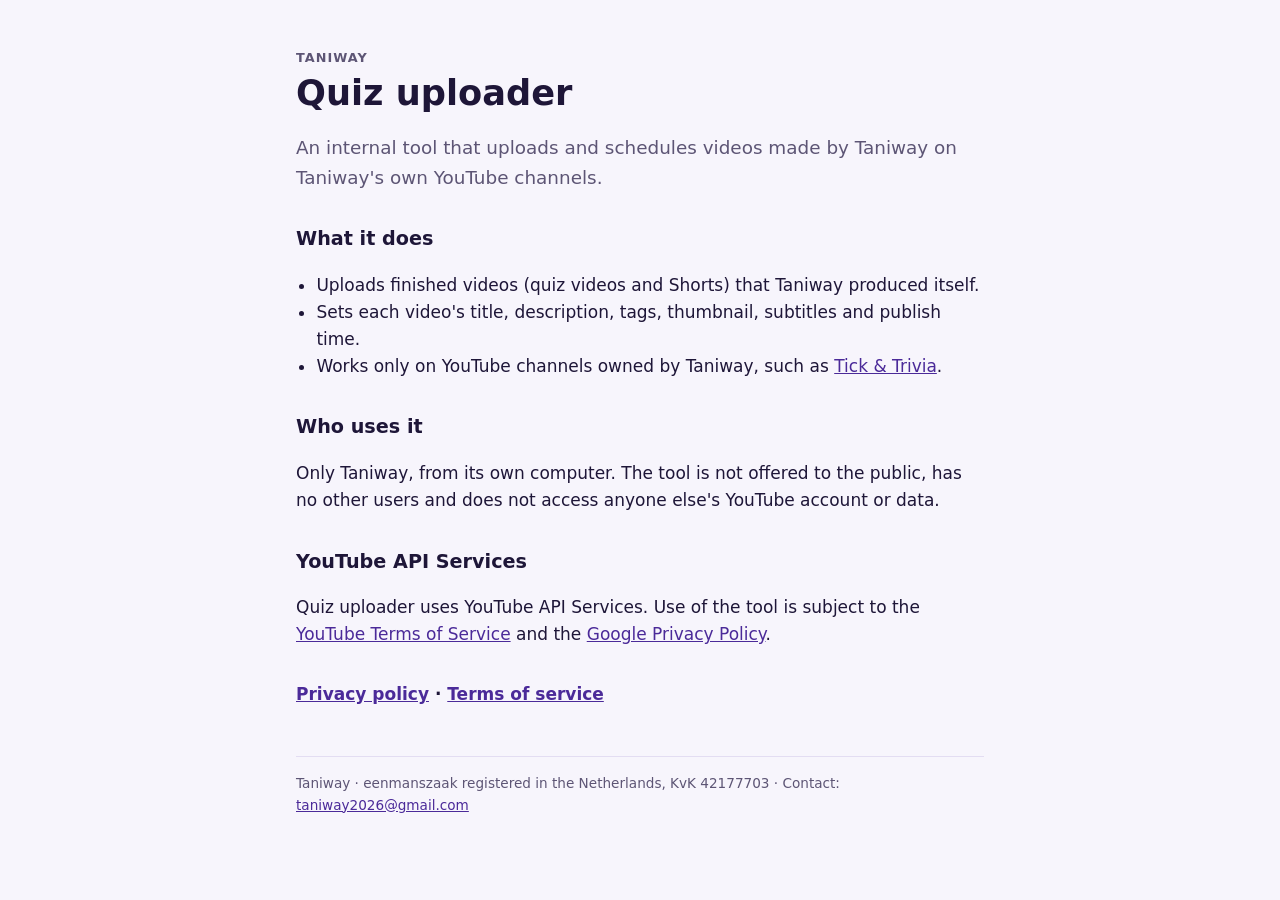
==== index.html @ 56ebe8cb "Home page, privacy policy and terms for Quiz uploader" ====
<!doctype html>
<html lang="en">
<head>
<meta charset="utf-8">
<meta name="viewport" content="width=device-width, initial-scale=1">
<title>Quiz uploader by Taniway</title>
<meta name="description" content="Quiz uploader is Taniway's internal tool that uploads Taniway's own videos to Taniway's own YouTube channels.">
<link rel="stylesheet" href="style.css">
</head>
<body>
<main>
  <p class="tag">Taniway</p>
  <h1>Quiz uploader</h1>
  <p class="lead">An internal tool that uploads and schedules videos made by Taniway on Taniway's own YouTube channels.</p>

  <h2>What it does</h2>
  <ul>
    <li>Uploads finished videos (quiz videos and Shorts) that Taniway produced itself.</li>
    <li>Sets each video's title, description, tags, thumbnail, subtitles and publish time.</li>
    <li>Works only on YouTube channels owned by Taniway, such as <a href="https://www.youtube.com/@tickandtrivia">Tick &amp; Trivia</a>.</li>
  </ul>

  <h2>Who uses it</h2>
  <p>Only Taniway, from its own computer. The tool is not offered to the public, has no other users and does not
  access anyone else's YouTube account or data.</p>

  <h2>YouTube API Services</h2>
  <p>Quiz uploader uses YouTube API Services. Use of the tool is subject to the
  <a href="https://www.youtube.com/t/terms">YouTube Terms of Service</a> and the
  <a href="https://policies.google.com/privacy">Google Privacy Policy</a>.</p>

  <p class="links"><a href="privacy.html">Privacy policy</a> · <a href="terms.html">Terms of service</a></p>

  <footer>Taniway · eenmanszaak registered in the Netherlands, KvK 42177703 ·
  Contact: <a href="mailto:taniway2026@gmail.com">taniway2026@gmail.com</a></footer>
</main>
</body>
</html>
---- style.css ----
:root { --bg: #f7f5fc; --ink: #1e1638; --muted: #5d5575; --accent: #4b2a99; --line: #e3ddf2; }
@media (prefers-color-scheme: dark) {
  :root { --bg: #161126; --ink: #f2eefb; --muted: #b6aecb; --accent: #ffc93c; --line: #2e2546; }
}
* { box-sizing: border-box; }
body { margin: 0; background: var(--bg); color: var(--ink);
  font: 17px/1.6 "Segoe UI", system-ui, -apple-system, Roboto, Arial, sans-serif; }
main { max-width: 720px; margin: 0 auto; padding: 48px 16px 64px; }
h1 { font-size: 2.2rem; line-height: 1.2; margin: 4px 0 12px; }
h2 { font-size: 1.2rem; margin: 32px 0 8px; }
a { color: var(--accent); }
.tag { text-transform: uppercase; letter-spacing: .08em; font-size: .8rem; font-weight: 700; color: var(--muted); margin: 0; }
.tag a { color: inherit; text-decoration: none; }
.lead { font-size: 1.15rem; color: var(--muted); }
.date { color: var(--muted); font-size: .9rem; }
.links { margin-top: 32px; font-weight: 600; }
ul { padding-left: 1.2em; }
footer { margin-top: 48px; padding-top: 16px; border-top: 1px solid var(--line); color: var(--muted); font-size: .85rem; }
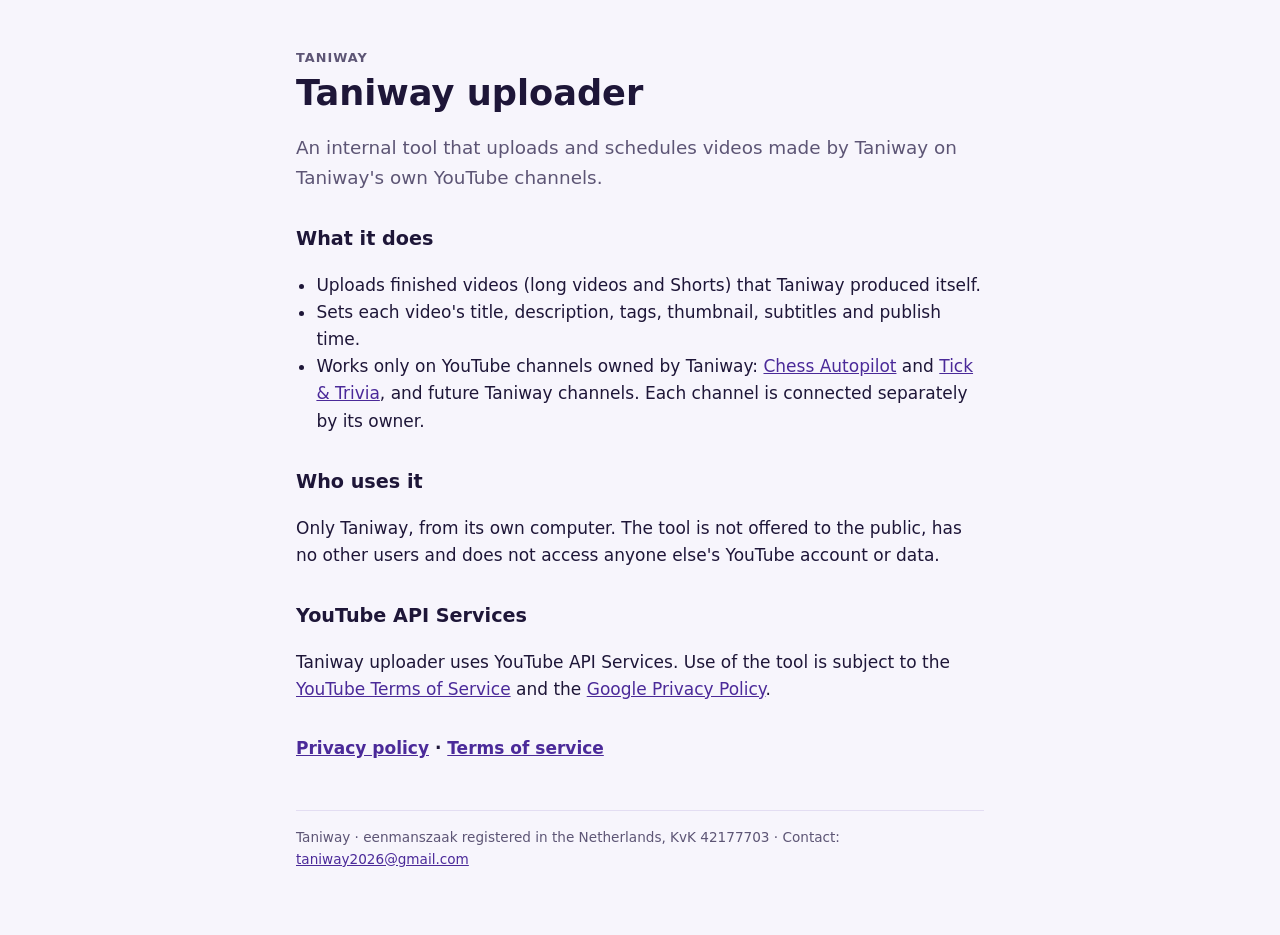
==== commit 83ada163: "Add files via upload" ====
--- a/index.html
+++ b/index.html
@@ -1,38 +1,38 @@
-<!doctype html>
-<html lang="en">
-<head>
-<meta charset="utf-8">
-<meta name="viewport" content="width=device-width, initial-scale=1">
-<title>Quiz uploader by Taniway</title>
-<meta name="description" content="Quiz uploader is Taniway's internal tool that uploads Taniway's own videos to Taniway's own YouTube channels.">
-<link rel="stylesheet" href="style.css">
-</head>
-<body>
-<main>
-  <p class="tag">Taniway</p>
-  <h1>Quiz uploader</h1>
-  <p class="lead">An internal tool that uploads and schedules videos made by Taniway on Taniway's own YouTube channels.</p>
-
-  <h2>What it does</h2>
-  <ul>
-    <li>Uploads finished videos (quiz videos and Shorts) that Taniway produced itself.</li>
-    <li>Sets each video's title, description, tags, thumbnail, subtitles and publish time.</li>
-    <li>Works only on YouTube channels owned by Taniway, such as <a href="https://www.youtube.com/@tickandtrivia">Tick &amp; Trivia</a>.</li>
-  </ul>
-
-  <h2>Who uses it</h2>
-  <p>Only Taniway, from its own computer. The tool is not offered to the public, has no other users and does not
-  access anyone else's YouTube account or data.</p>
-
-  <h2>YouTube API Services</h2>
-  <p>Quiz uploader uses YouTube API Services. Use of the tool is subject to the
-  <a href="https://www.youtube.com/t/terms">YouTube Terms of Service</a> and the
-  <a href="https://policies.google.com/privacy">Google Privacy Policy</a>.</p>
-
-  <p class="links"><a href="privacy.html">Privacy policy</a> · <a href="terms.html">Terms of service</a></p>
-
-  <footer>Taniway · eenmanszaak registered in the Netherlands, KvK 42177703 ·
-  Contact: <a href="mailto:taniway2026@gmail.com">taniway2026@gmail.com</a></footer>
-</main>
-</body>
-</html>
+<!doctype html>
+<html lang="en">
+<head>
+<meta charset="utf-8">
+<meta name="viewport" content="width=device-width, initial-scale=1">
+<title>Taniway uploader</title>
+<meta name="description" content="Taniway uploader is Taniway's internal tool that uploads Taniway's own videos to Taniway's own YouTube channels.">
+<link rel="stylesheet" href="style.css">
+</head>
+<body>
+<main>
+  <p class="tag">Taniway</p>
+  <h1>Taniway uploader</h1>
+  <p class="lead">An internal tool that uploads and schedules videos made by Taniway on Taniway's own YouTube channels.</p>
+
+  <h2>What it does</h2>
+  <ul>
+    <li>Uploads finished videos (long videos and Shorts) that Taniway produced itself.</li>
+    <li>Sets each video's title, description, tags, thumbnail, subtitles and publish time.</li>
+    <li>Works only on YouTube channels owned by Taniway: <a href="https://www.youtube.com/@chessautopilot">Chess Autopilot</a> and <a href="https://www.youtube.com/@tickandtrivia">Tick &amp; Trivia</a>, and future Taniway channels. Each channel is connected separately by its owner.</li>
+  </ul>
+
+  <h2>Who uses it</h2>
+  <p>Only Taniway, from its own computer. The tool is not offered to the public, has no other users and does not
+  access anyone else's YouTube account or data.</p>
+
+  <h2>YouTube API Services</h2>
+  <p>Taniway uploader uses YouTube API Services. Use of the tool is subject to the
+  <a href="https://www.youtube.com/t/terms">YouTube Terms of Service</a> and the
+  <a href="https://policies.google.com/privacy">Google Privacy Policy</a>.</p>
+
+  <p class="links"><a href="privacy.html">Privacy policy</a> · <a href="terms.html">Terms of service</a></p>
+
+  <footer>Taniway · eenmanszaak registered in the Netherlands, KvK 42177703 ·
+  Contact: <a href="mailto:taniway2026@gmail.com">taniway2026@gmail.com</a></footer>
+</main>
+</body>
+</html>
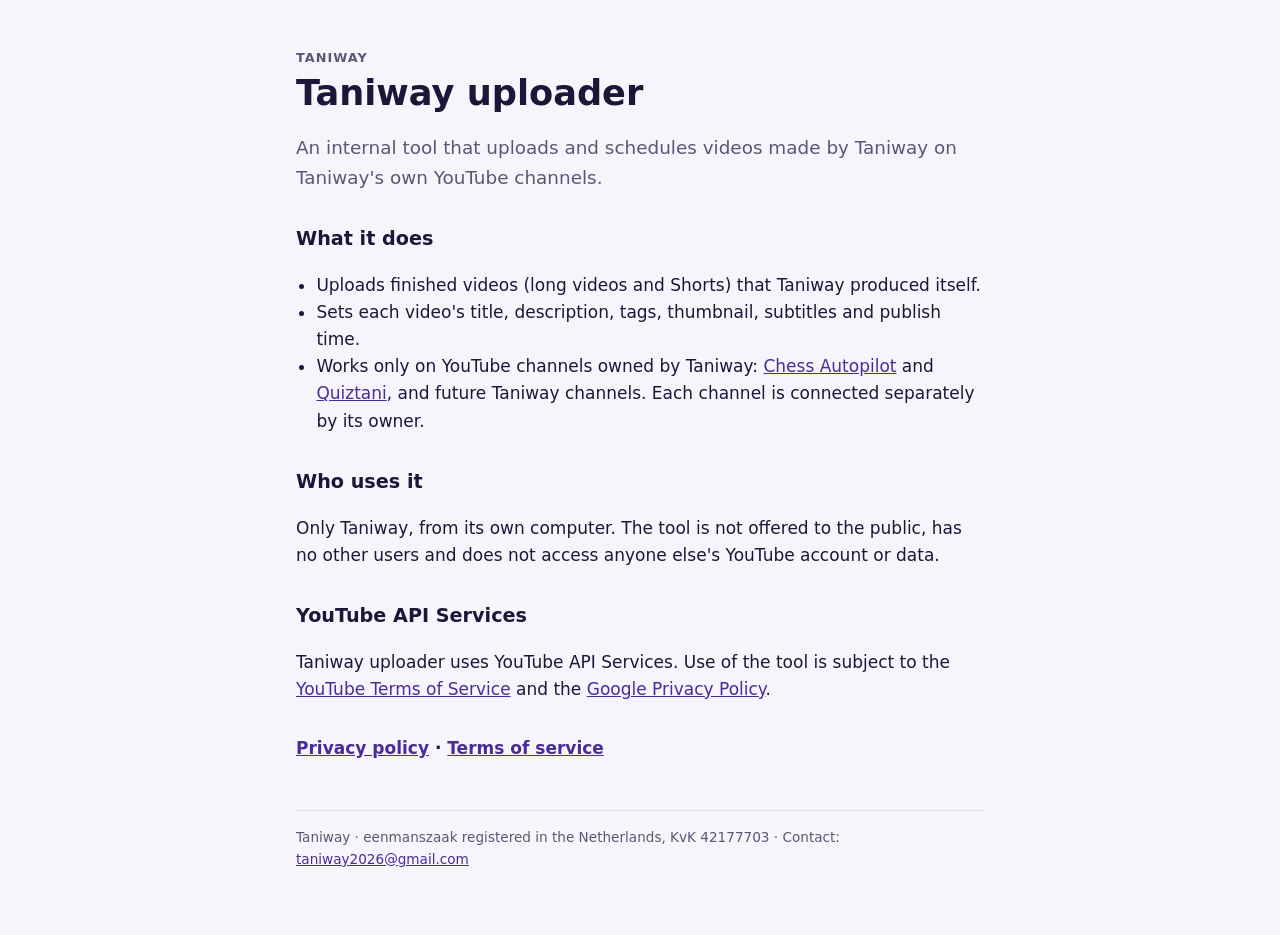
==== commit b941424e: "Add files via upload" ====
--- a/index.html
+++ b/index.html
@@ -17,7 +17,7 @@
   <ul>
     <li>Uploads finished videos (long videos and Shorts) that Taniway produced itself.</li>
     <li>Sets each video's title, description, tags, thumbnail, subtitles and publish time.</li>
-    <li>Works only on YouTube channels owned by Taniway: <a href="https://www.youtube.com/@chessautopilot">Chess Autopilot</a> and <a href="https://www.youtube.com/@tickandtrivia">Tick &amp; Trivia</a>, and future Taniway channels. Each channel is connected separately by its owner.</li>
+    <li>Works only on YouTube channels owned by Taniway: <a href="https://www.youtube.com/@chessautopilot">Chess Autopilot</a> and <a href="https://www.youtube.com/channel/UC-FJ-EWGneCtfBFvYi2P49g">Quiztani</a>, and future Taniway channels. Each channel is connected separately by its owner.</li>
   </ul>
 
   <h2>Who uses it</h2>
